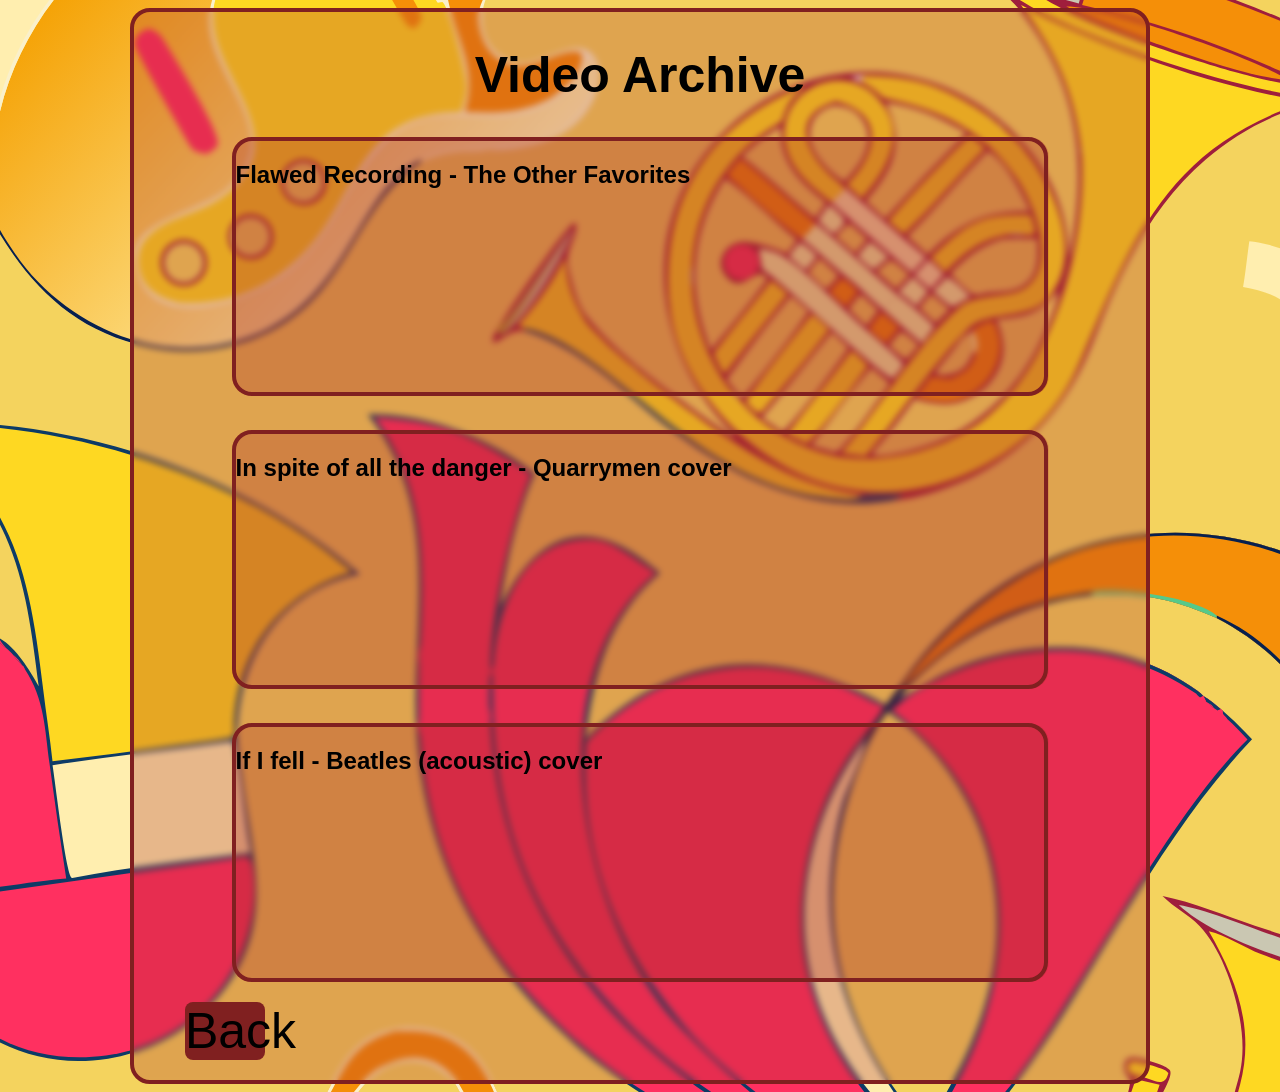
==== archive/index.html @ ffd7e1ae "Archive" ====
<!DOCTYPE html>
<html lang="en">
<head>
    <link rel="stylesheet" href="../styles.css">
    <meta charset="UTF-8">
    <meta name="viewport" content="width=device-width, initial-scale=1.0">
    <title>Document</title>
</head>
<body>
    <div class="backgr">
        <h1 style="text-align: center;">Video Archive</h1>
        <div class="inf">
            <h2>Flawed Recording - The Other Favorites</h2>
            <iframe width="70%" height="width" src="https://www.youtube.com/embed/jAHMFOW5700" title="Flawed Recording - The Other Favorites cover" frameborder="0" allow="accelerometer; autoplay; clipboard-write; encrypted-media; gyroscope; picture-in-picture; web-share" referrerpolicy="strict-origin-when-cross-origin" allowfullscreen></iframe>
            <h1></h1>
        </div>
        <h1></h1>
        <div class="inf"><h2>In spite of all the danger - Quarrymen cover</h2>
            <iframe width="70%" height="width" src="https://www.youtube.com/embed/Y_aKsGHMNdg" title="In spite of all the danger - Quarrymen cover (the Beatles)" frameborder="0" allow="accelerometer; autoplay; clipboard-write; encrypted-media; gyroscope; picture-in-picture; web-share" referrerpolicy="strict-origin-when-cross-origin" allowfullscreen></iframe>
            <h1></h1>
        </div>
        <h1></h1>
        <div class="inf">
            <h2>If I fell - Beatles (acoustic) cover</h2>
            <iframe width="70%" height="width" src="https://www.youtube.com/embed/aOWcT2PUTAE" title="If I fell - Beatles (acoustic) cover" frameborder="0" allow="accelerometer; autoplay; clipboard-write; encrypted-media; gyroscope; picture-in-picture; web-share" referrerpolicy="strict-origin-when-cross-origin" allowfullscreen></iframe>
            <h1></h1>
        </div>
        <h2></h2>
        <div class="back">
            <a href="../index.html">Back</a>
        </div>
        <h2></h2>
    </div>
</body>
</html>
---- styles.css ----
body{
    background-image: url(./assets/vertical-long-vector-illustration--modern-minimali.svg);
    background-size: 2000px;
    background-position: center;
}
iframe{
    display: block;
    margin: auto;
}
img{
    display: block;
    border: 4px solid rgb(128, 32, 32);
    
}
a{
    text-decoration: none;
    color: black;
    font-family:Arial, Helvetica, sans-serif;
    font-size: 50px;
    display: block;
    text-align: center;
}
h1{
    font-family:Arial, Helvetica, sans-serif;
    font-size: 50px;
}
h2{
    font-family:Arial, Helvetica, sans-serif;
}
h3{
    font-family:Arial, Helvetica, sans-serif;
}

.backgr{
    background-color:rgba(167, 41, 41, 0.274) ;
    height: auto;
    width: 80%;
    border-radius: 20px;
    margin: auto;
    backdrop-filter: blur(3px);
    border: 4px solid rgb(128, 32, 32)
}
.inf{
    background-color:rgba(150, 112, 112, 0) ;
    height: auto;
    width: 80%;
    border-radius: 20px;
    margin: auto;
    backdrop-filter: blur(2px);
    border: 4px solid rgb(128, 32, 32)
    
}
.back{
    background-color: rgb(128, 32, 32);
    width: 80px;
    border-radius: 8px;
    display: block;
    margin-left: 5%;
}
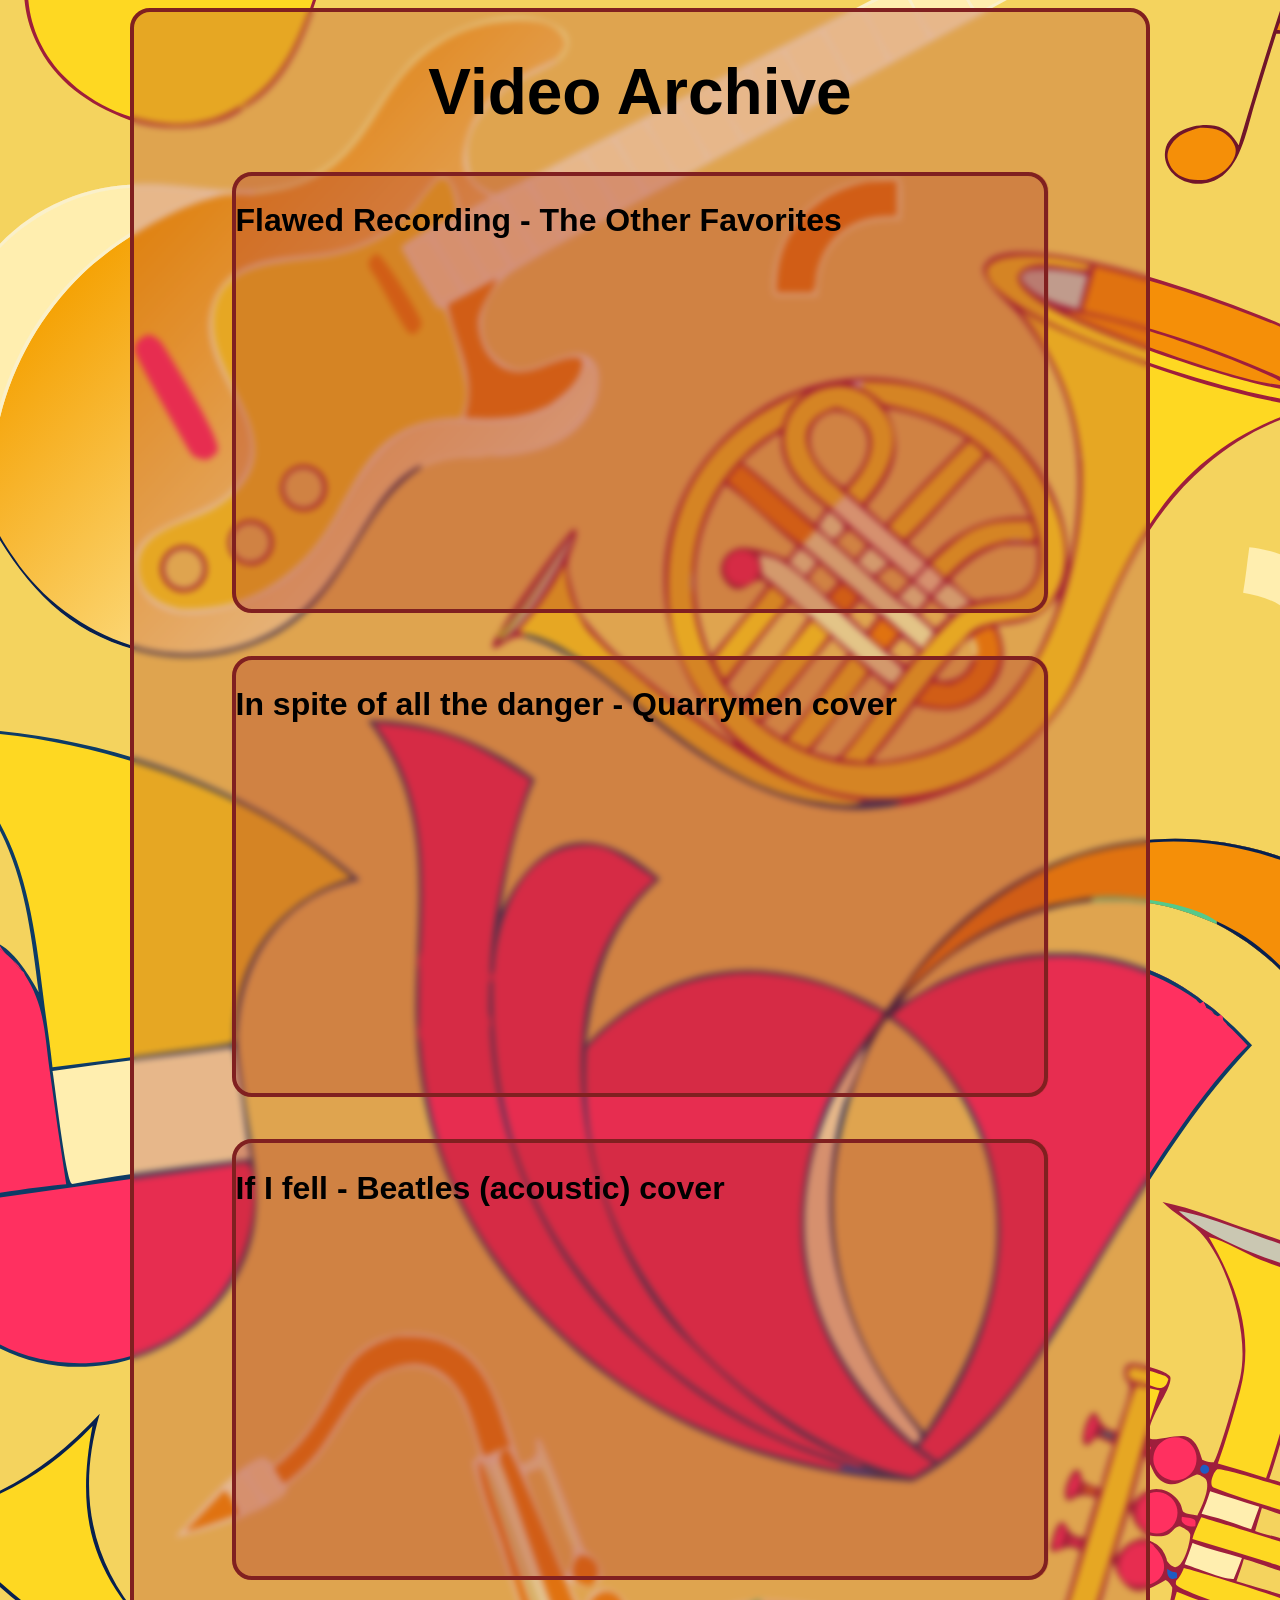
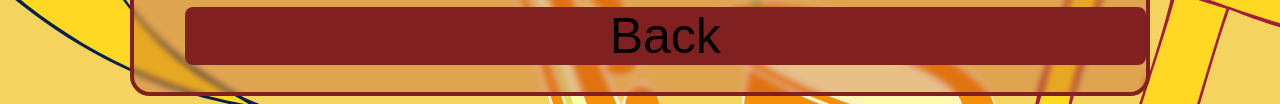
==== commit 9810695f: "patches" ====
--- a/archive/index.html
+++ b/archive/index.html
@@ -11,18 +11,18 @@
         <h1 style="text-align: center;">Video Archive</h1>
         <div class="inf">
             <h2>Flawed Recording - The Other Favorites</h2>
-            <iframe width="70%" height="width" src="https://www.youtube.com/embed/jAHMFOW5700" title="Flawed Recording - The Other Favorites cover" frameborder="0" allow="accelerometer; autoplay; clipboard-write; encrypted-media; gyroscope; picture-in-picture; web-share" referrerpolicy="strict-origin-when-cross-origin" allowfullscreen></iframe>
+            <iframe width="600px" height="300" src="https://www.youtube.com/embed/jAHMFOW5700" title="Flawed Recording - The Other Favorites cover" frameborder="0" allow="accelerometer; autoplay; clipboard-write; encrypted-media; gyroscope; picture-in-picture; web-share" referrerpolicy="strict-origin-when-cross-origin" allowfullscreen></iframe>
             <h1></h1>
         </div>
         <h1></h1>
         <div class="inf"><h2>In spite of all the danger - Quarrymen cover</h2>
-            <iframe width="70%" height="width" src="https://www.youtube.com/embed/Y_aKsGHMNdg" title="In spite of all the danger - Quarrymen cover (the Beatles)" frameborder="0" allow="accelerometer; autoplay; clipboard-write; encrypted-media; gyroscope; picture-in-picture; web-share" referrerpolicy="strict-origin-when-cross-origin" allowfullscreen></iframe>
+            <iframe width="600px" height="300" src="https://www.youtube.com/embed/Y_aKsGHMNdg" title="In spite of all the danger - Quarrymen cover (the Beatles)" frameborder="0" allow="accelerometer; autoplay; clipboard-write; encrypted-media; gyroscope; picture-in-picture; web-share" referrerpolicy="strict-origin-when-cross-origin" allowfullscreen></iframe>
             <h1></h1>
         </div>
         <h1></h1>
         <div class="inf">
             <h2>If I fell - Beatles (acoustic) cover</h2>
-            <iframe width="70%" height="width" src="https://www.youtube.com/embed/aOWcT2PUTAE" title="If I fell - Beatles (acoustic) cover" frameborder="0" allow="accelerometer; autoplay; clipboard-write; encrypted-media; gyroscope; picture-in-picture; web-share" referrerpolicy="strict-origin-when-cross-origin" allowfullscreen></iframe>
+            <iframe width="600px" height="300" src="https://www.youtube.com/embed/aOWcT2PUTAE" title="If I fell - Beatles (acoustic) cover" frameborder="0" allow="accelerometer; autoplay; clipboard-write; encrypted-media; gyroscope; picture-in-picture; web-share" referrerpolicy="strict-origin-when-cross-origin" allowfullscreen></iframe>
             <h1></h1>
         </div>
         <h2></h2>
--- a/styles.css
+++ b/styles.css
@@ -22,9 +22,10 @@
 }
 h1{
     font-family:Arial, Helvetica, sans-serif;
-    font-size: 50px;
+    font-size: 400%;
 }
 h2{
+    font-size: 200%;
     font-family:Arial, Helvetica, sans-serif;
 }
 h3{
@@ -52,8 +53,13 @@
 }
 .back{
     background-color: rgb(128, 32, 32);
-    width: 80px;
+    width: auto;
     border-radius: 8px;
     display: block;
     margin-left: 5%;
 }
+.vtext{
+    font-family: Arial, Helvetica, sans-serif;
+    font-size: 60px;
+    
+}
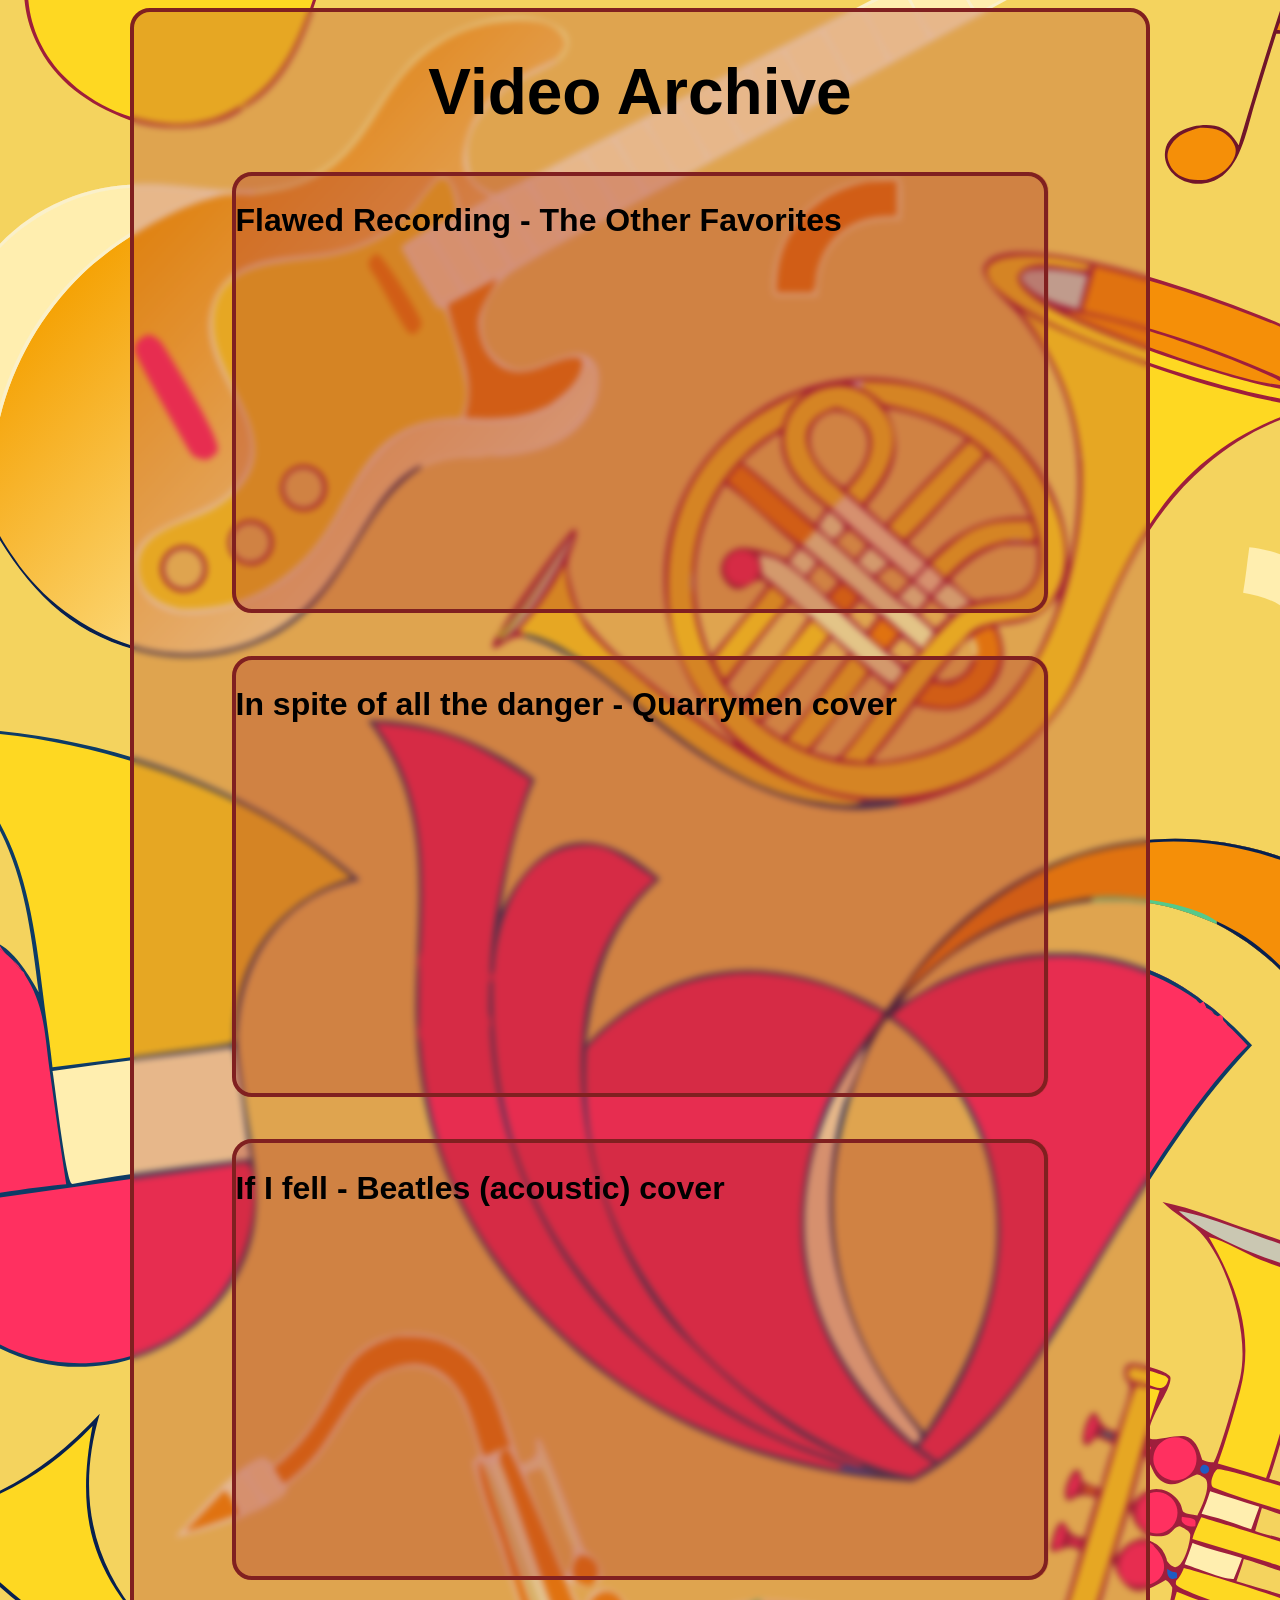
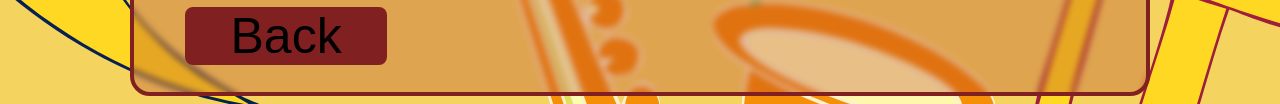
==== commit 83979d6c: "asd" ====
--- a/archive/index.html
+++ b/archive/index.html
@@ -29,6 +29,7 @@
         <div class="back">
             <a href="../index.html">Back</a>
         </div>
+
         <h2></h2>
     </div>
 </body>
--- a/styles.css
+++ b/styles.css
@@ -57,9 +57,10 @@
     border-radius: 8px;
     display: block;
     margin-left: 5%;
+    width: 20%;
 }
 .vtext{
     font-family: Arial, Helvetica, sans-serif;
     font-size: 60px;
     
-}+}
